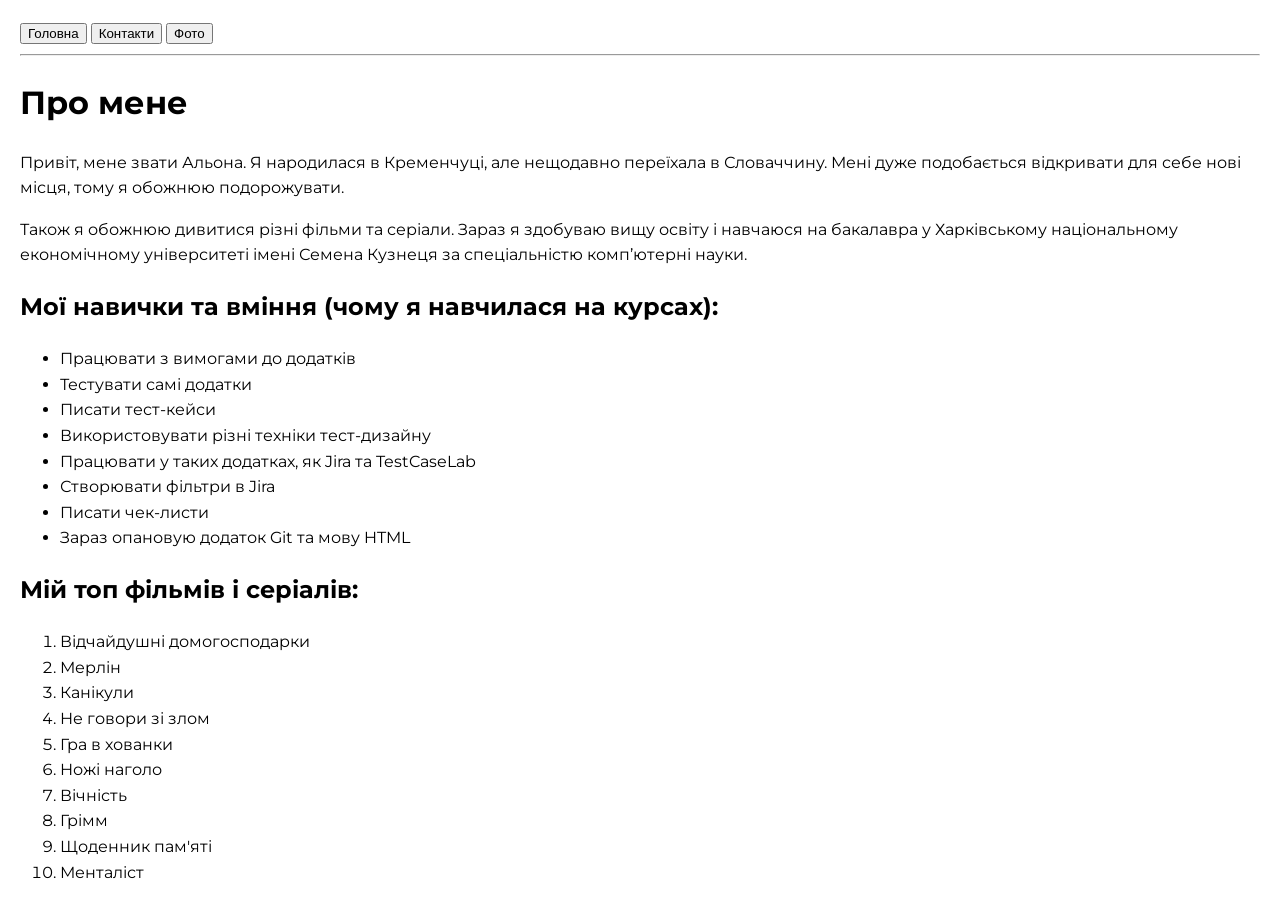
==== Сайт про мене/index.html @ 1aae05f6 "Add to the site about me in html" ====
<!DOCTYPE html>
<html lang="uk">
<head>
    <meta charset="UTF-8">
    <meta name="viewport" content="width=device-width, initial-scale=1.0">
    <title>Про мене - Головна сторінка</title>
    <link rel="preconnect" href="https://fonts.googleapis.com">
    <link rel="preconnect" href="https://fonts.gstatic.com" crossorigin>
    <link href="https://fonts.googleapis.com/css2?family=Montserrat:wght@400;600;700&display=swap" rel="stylesheet">
    <style>
        body {
            font-family: 'Montserrat', sans-serif;
            margin: 20px;
            line-height: 1.6;
        }
    </style>
</head>
<body>
    <nav>
        <a href="index.html"><button>Головна</button></a>
        <a href="pages/contact.html"><button>Контакти</button></a>
        <a href="pages/gallery.html"><button>Фото</button></a>
    </nav>

    <hr>

    <div>
        <h1>Про мене</h1>
        <p>Привіт, мене звати Альона. Я народилася в Кременчуці, але нещодавно переїхала в Словаччину. Мені дуже подобається відкривати для себе нові місця, тому я обожнюю подорожувати.</p>
        <p>Також я обожнюю дивитися різні фільми та серіали. Зараз я здобуваю вищу освіту і навчаюся на бакалавра у Харківському національному економічному університеті імені Семена Кузнеця за спеціальністю комп’ютерні науки.</p>
    </div>

    <div>
        <h2>Мої навички та вміння (чому я навчилася на курсах):</h2>
        <ul>
            <li>Працювати з вимогами до додатків</li>
            <li>Тестувати самі додатки</li>
            <li>Писати тест-кейси</li>
            <li>Використовувати різні техніки тест-дизайну</li>
            <li>Працювати у таких додатках, як Jira та TestCaseLab</li>
            <li>Створювати фільтри в Jira</li>
            <li>Писати чек-листи</li>
            <li>Зараз опановую додаток Git та мову HTML</li>
        </ul>
    </div>

    <div>
        <h2>Мій топ фільмів і серіалів:</h2>
        <ol>
            <li>Відчайдушні домогосподарки</li>
            <li>Мерлін</li>
            <li>Канікули</li>
            <li>Не говори зі злом</li>
            <li>Гра в хованки</li>
            <li>Ножі наголо</li>
            <li>Вічність</li>
            <li>Грімм</li>
            <li>Щоденник пам'яті</li>
            <li>Менталіст</li>
        </ol>
    </div>
</body>
</html>
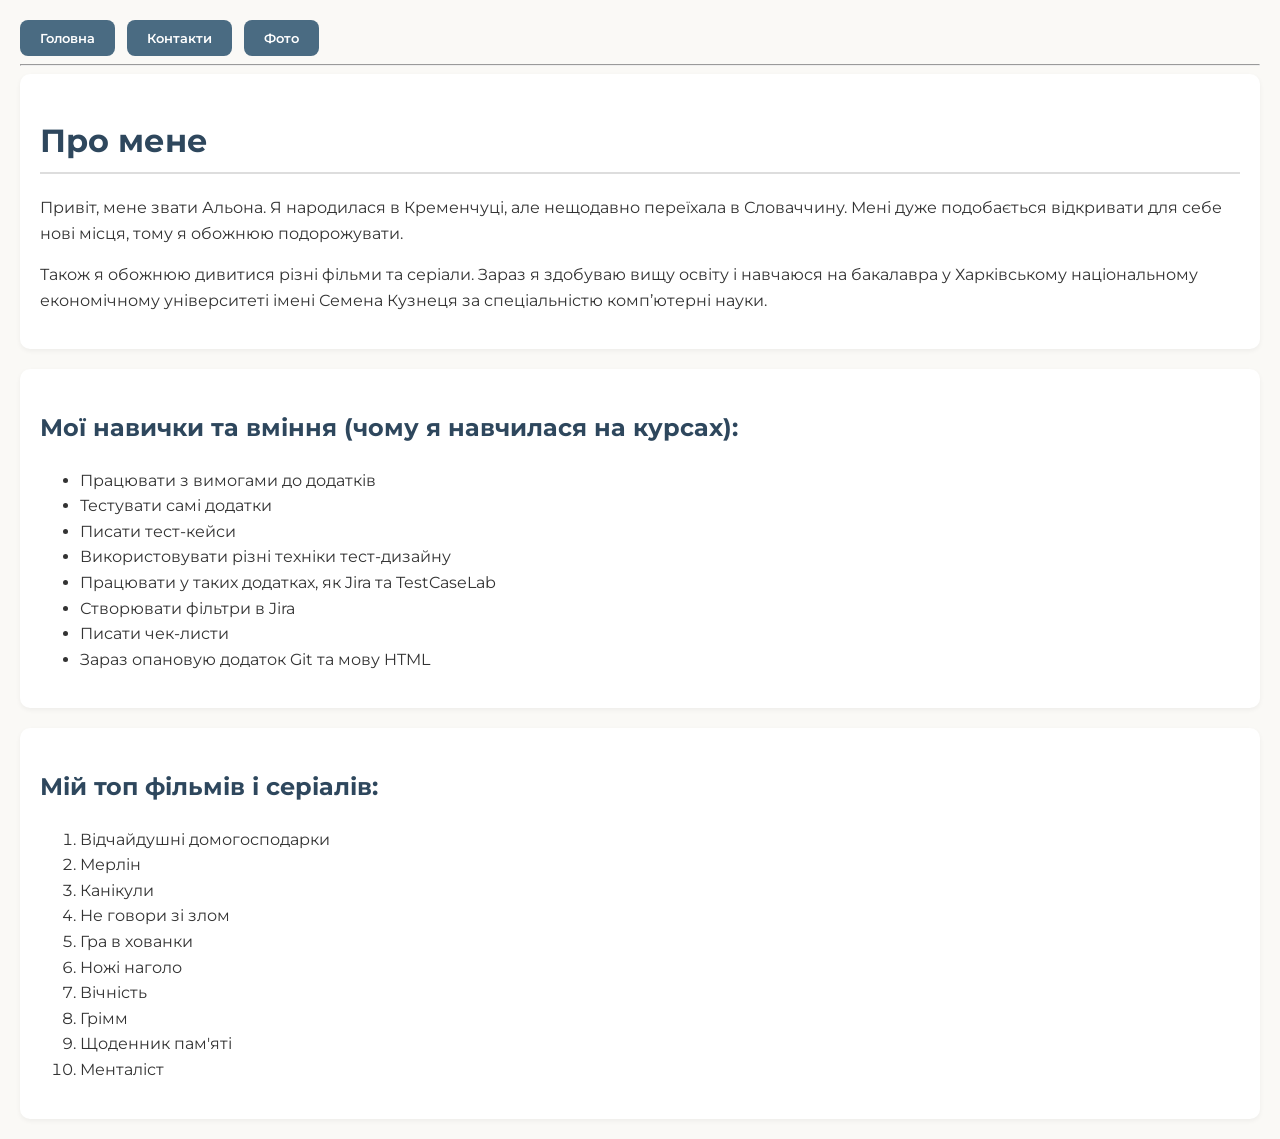
==== commit 72ab6f5a: "Add css to the site about me" ====
--- a/Сайт про мене/index.html
+++ b/Сайт про мене/index.html
@@ -4,6 +4,7 @@
     <meta charset="UTF-8">
     <meta name="viewport" content="width=device-width, initial-scale=1.0">
     <title>Про мене - Головна сторінка</title>
+    <link rel="stylesheet" href="style.css">
     <link rel="preconnect" href="https://fonts.googleapis.com">
     <link rel="preconnect" href="https://fonts.gstatic.com" crossorigin>
     <link href="https://fonts.googleapis.com/css2?family=Montserrat:wght@400;600;700&display=swap" rel="stylesheet">
@@ -12,25 +13,27 @@
             font-family: 'Montserrat', sans-serif;
             margin: 20px;
             line-height: 1.6;
+            background-color: #faf9f6;
+            color: #333333;
         }
     </style>
 </head>
 <body>
     <nav>
-        <a href="index.html"><button>Головна</button></a>
-        <a href="pages/contact.html"><button>Контакти</button></a>
-        <a href="pages/gallery.html"><button>Фото</button></a>
+        <a href="index.html"><button class="nav-btn">Головна</button></a>
+        <a href="pages/contact.html"><button class="nav-btn">Контакти</button></a>
+        <a href="pages/gallery.html"><button class="nav-btn">Фото</button></a>
     </nav>
 
     <hr>
 
-    <div>
-        <h1>Про мене</h1>
+    <div id="about-section" class="content-block">
+        <h1 class="main-title" style="color: #2E475D; border-bottom: 2px solid #ddd; padding-bottom: 5px;">Про мене</h1>
         <p>Привіт, мене звати Альона. Я народилася в Кременчуці, але нещодавно переїхала в Словаччину. Мені дуже подобається відкривати для себе нові місця, тому я обожнюю подорожувати.</p>
         <p>Також я обожнюю дивитися різні фільми та серіали. Зараз я здобуваю вищу освіту і навчаюся на бакалавра у Харківському національному економічному університеті імені Семена Кузнеця за спеціальністю комп’ютерні науки.</p>
     </div>
 
-    <div>
+    <div id="skills-section" class="content-block">
         <h2>Мої навички та вміння (чому я навчилася на курсах):</h2>
         <ul>
             <li>Працювати з вимогами до додатків</li>
@@ -44,7 +47,7 @@
         </ul>
     </div>
 
-    <div>
+    <div id="movies-section" class="content-block">
         <h2>Мій топ фільмів і серіалів:</h2>
         <ol>
             <li>Відчайдушні домогосподарки</li>
--- a/Сайт про мене/style.css
+++ b/Сайт про мене/style.css
@@ -0,0 +1,51 @@
+.nav-btn {
+    background-color: #4A6B82;
+    color: white;
+    border: none;
+    padding: 10px 20px;
+    margin-right: 8px;
+    border-radius: 8px;
+    font-family: 'Montserrat', sans-serif;
+    font-weight: 600;
+    cursor: pointer;
+    transition: background-color 0.3s ease, box-shadow 0.3s ease;
+}
+
+.nav-btn:hover {
+    background-color: #2E475D;
+    box-shadow: 0 4px 10px rgba(71, 71, 87, 0.2);
+}
+
+h1, h2 {
+    color: #2E475D;
+}
+
+#about-section, #skills-section, #movies-section {
+    background-color: #ffffff;
+    padding: 20px;
+    margin-bottom: 20px;
+    border-radius: 10px;
+    box-shadow: 0 2px 5px rgba(0, 0, 0, 0.05);
+}
+
+.contact-container {
+    text-align: center;
+    margin-top: 30px;
+}
+
+.telegram-link {
+    color: #2E475D;
+    font-weight: 600;
+    text-decoration: none;
+}
+
+.telegram-link:hover {
+    text-decoration: underline;
+}
+
+.photo img {
+    width: 300px;
+    height: 400px;
+    border-radius: 8px;
+    margin: 5px;
+}
